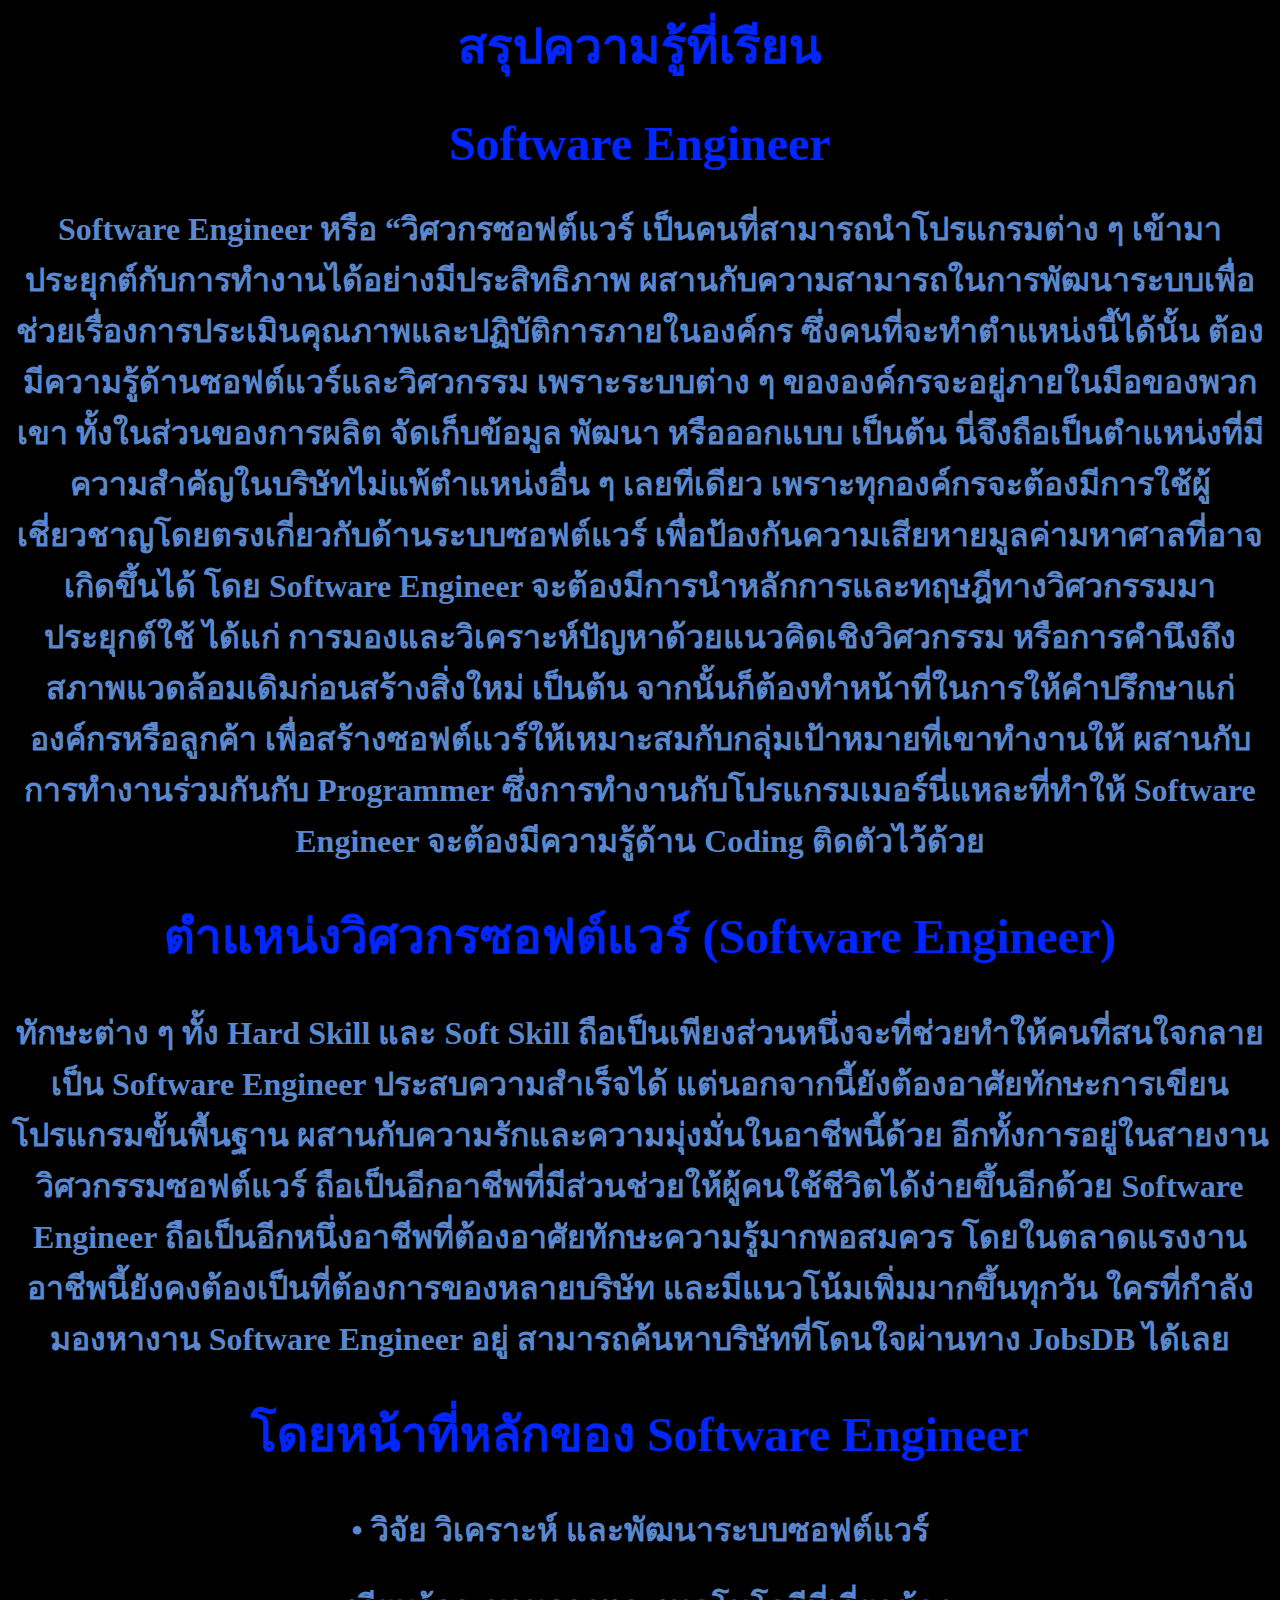
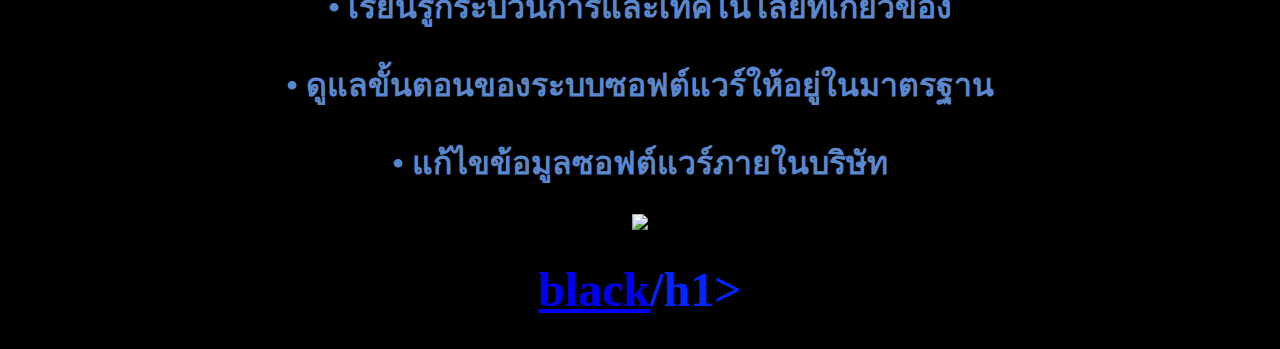
==== lean.ce.html @ c7d45051 "Create lean.ce.html" ====
<html lang="en">
<head>
    <meta charset="UTF-8">
    <meta name="viewport" content="width=device-width, initial-scale=1.0">
    <title>Document</title>
    <style>
        @import url('https://fonts.googleapis.com/css2?family=Kanit:wght@200;300&display=swap');
        body {
            background-color: black;
        }
        text{
            font-family: "Itim";
        }
        div{
            justify-content: center;
            align-items: center;
            & h1{
                font-family: "Itim";
                color: rgb(0, 38, 255);
                font-size: 3rem;

            }
            & h2{
                font-family: "Itim";
                color: rgb(91, 136, 204);
                font-size: 2rem;
            }
        }
        
      </style>
</head>
<body>
    <div style="text-align: center;">
        <h1>สรุปความรู้ที่เรียน</h1>
        <h2></h2>
        <h1>Software Engineer</h1>
        <h2>Software Engineer หรือ “วิศวกรซอฟต์แวร์ เป็นคนที่สามารถนำโปรแกรมต่าง ๆ เข้ามาประยุกต์กับการทำงานได้อย่างมีประสิทธิภาพ ผสานกับความสามารถในการพัฒนาระบบเพื่อช่วยเรื่องการประเมินคุณภาพและปฏิบัติการภายในองค์กร ซึ่งคนที่จะทำตำแหน่งนี้ได้นั้น ต้องมีความรู้ด้านซอฟต์แวร์และวิศวกรรม เพราะระบบต่าง ๆ ขององค์กรจะอยู่ภายในมือของพวกเขา ทั้งในส่วนของการผลิต จัดเก็บข้อมูล พัฒนา หรือออกแบบ เป็นต้น
            นี่จึงถือเป็นตำแหน่งที่มีความสำคัญในบริษัทไม่แพ้ตำแหน่งอื่น ๆ เลยทีเดียว เพราะทุกองค์กรจะต้องมีการใช้ผู้เชี่ยวชาญโดยตรงเกี่ยวกับด้านระบบซอฟต์แวร์ เพื่อป้องกันความเสียหายมูลค่ามหาศาลที่อาจเกิดขึ้นได้ โดย Software Engineer จะต้องมีการนำหลักการและทฤษฎีทางวิศวกรรมมาประยุกต์ใช้ ได้แก่ การมองและวิเคราะห์ปัญหาด้วยแนวคิดเชิงวิศวกรรม หรือการคำนึงถึงสภาพแวดล้อมเดิมก่อนสร้างสิ่งใหม่ เป็นต้น
            จากนั้นก็ต้องทำหน้าที่ในการให้คำปรึกษาแก่องค์กรหรือลูกค้า เพื่อสร้างซอฟต์แวร์ให้เหมาะสมกับกลุ่มเป้าหมายที่เขาทำงานให้ ผสานกับการทำงานร่วมกันกับ Programmer ซึ่งการทำงานกับโปรแกรมเมอร์นี่แหละที่ทำให้ Software Engineer จะต้องมีความรู้ด้าน Coding ติดตัวไว้ด้วย
            </h2>
        <h1>ตำแหน่งวิศวกรซอฟต์แวร์ (Software Engineer)</h1>
        <h2>ทักษะต่าง ๆ ทั้ง Hard Skill และ Soft Skill ถือเป็นเพียงส่วนหนึ่งจะที่ช่วยทำให้คนที่สนใจกลายเป็น Software Engineer ประสบความสำเร็จได้ แต่นอกจากนี้ยังต้องอาศัยทักษะการเขียนโปรแกรมขั้นพื้นฐาน ผสานกับความรักและความมุ่งมั่นในอาชีพนี้ด้วย อีกทั้งการอยู่ในสายงานวิศวกรรมซอฟต์แวร์ ถือเป็นอีกอาชีพที่มีส่วนช่วยให้ผู้คนใช้ชีวิตได้ง่ายขึ้นอีกด้วย
            Software Engineer ถือเป็นอีกหนึ่งอาชีพที่ต้องอาศัยทักษะความรู้มากพอสมควร โดยในตลาดแรงงาน อาชีพนี้ยังคงต้องเป็นที่ต้องการของหลายบริษัท และมีแนวโน้มเพิ่มมากขึ้นทุกวัน ใครที่กำลังมองหางาน Software Engineer อยู่ สามารถค้นหาบริษัทที่โดนใจผ่านทาง JobsDB ได้เลย
            </h2>
        <h1>โดยหน้าที่หลักของ Software Engineer</h1>
        <h2>•	วิจัย วิเคราะห์ และพัฒนาระบบซอฟต์แวร์</h2>
        <h2>•	เรียนรู้กระบวนการและเทคโนโลยีที่เกี่ยวข้อง</h2>
        <h2>•	ดูแลขั้นตอนของระบบซอฟต์แวร์ให้อยู่ในมาตรฐาน</h2>
        <h2>•	แก้ไขข้อมูลซอฟต์แวร์ภายในบริษัท</h2>
        <img src="https://images.app.goo.gl/tSCQeiwrqsVzW5h19">
        <h1><a href="index.html">black</a>/h1>
    </div>
</body>
</html>
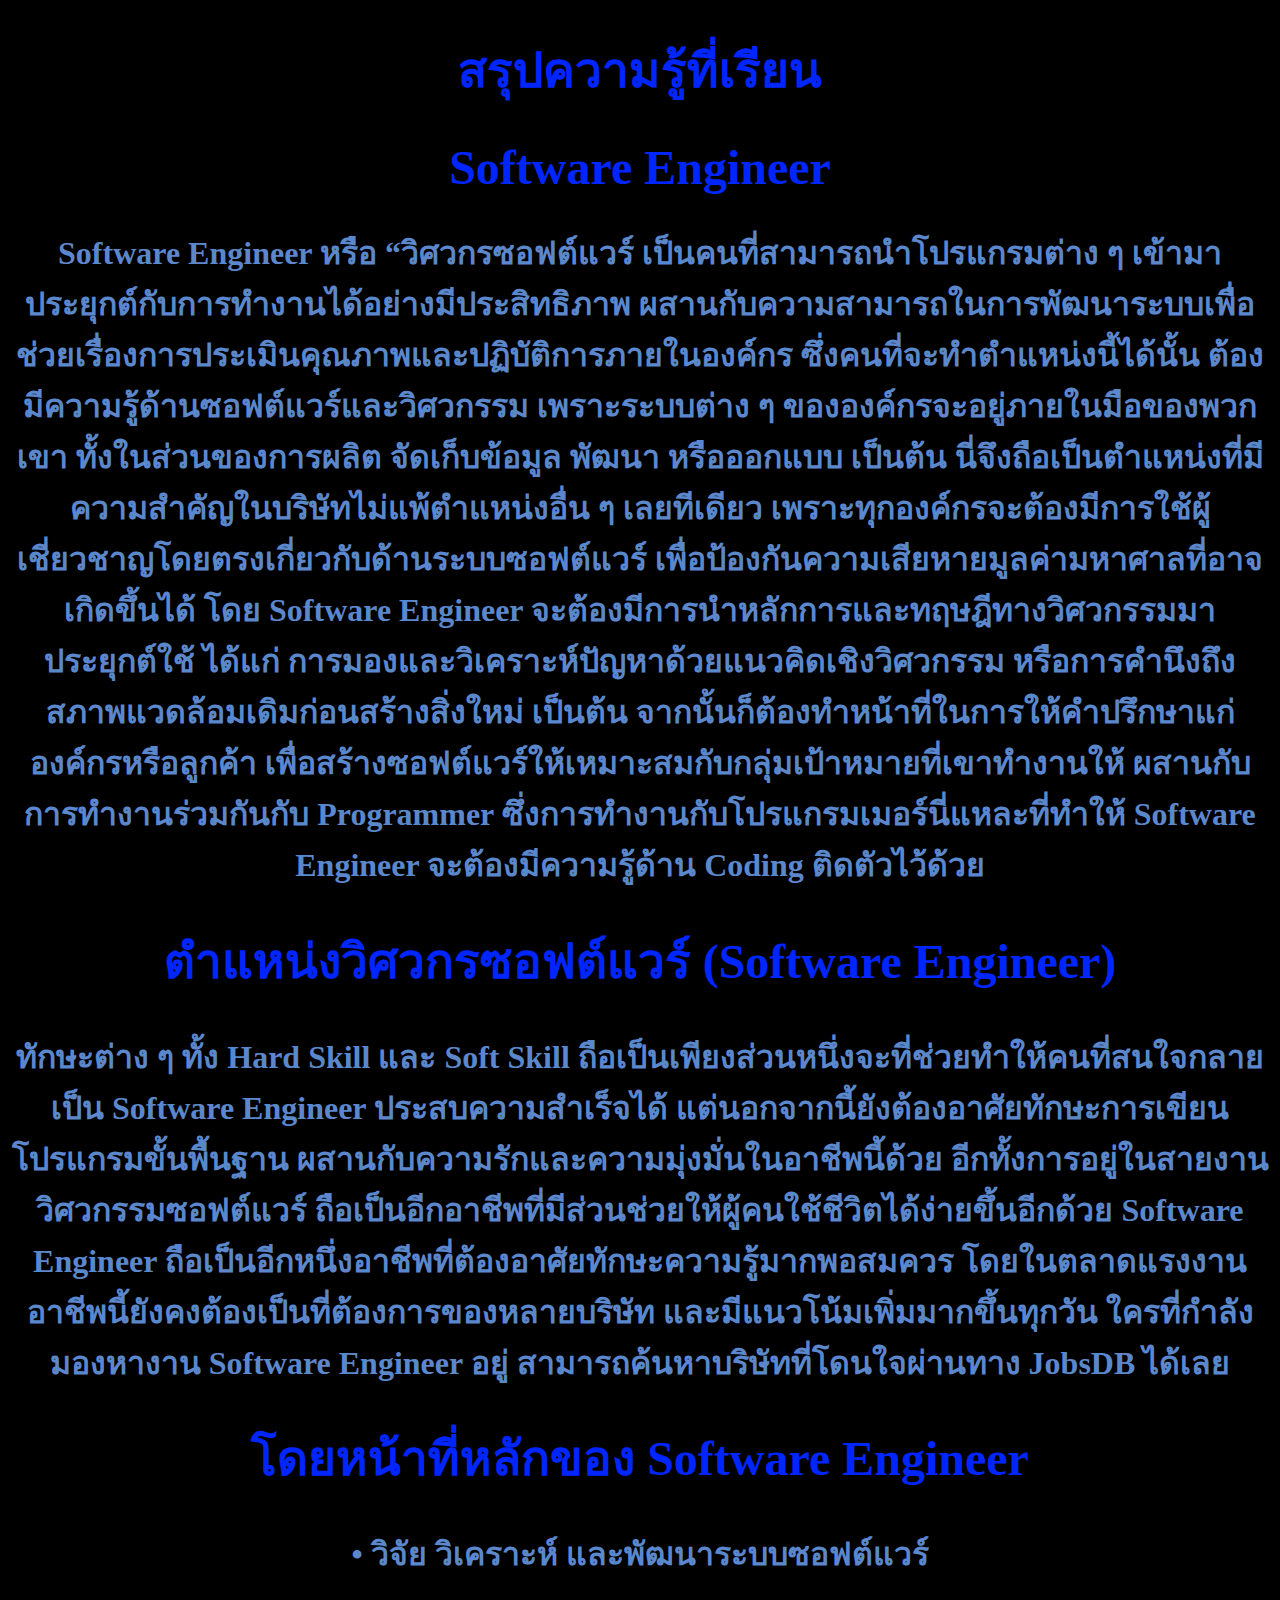
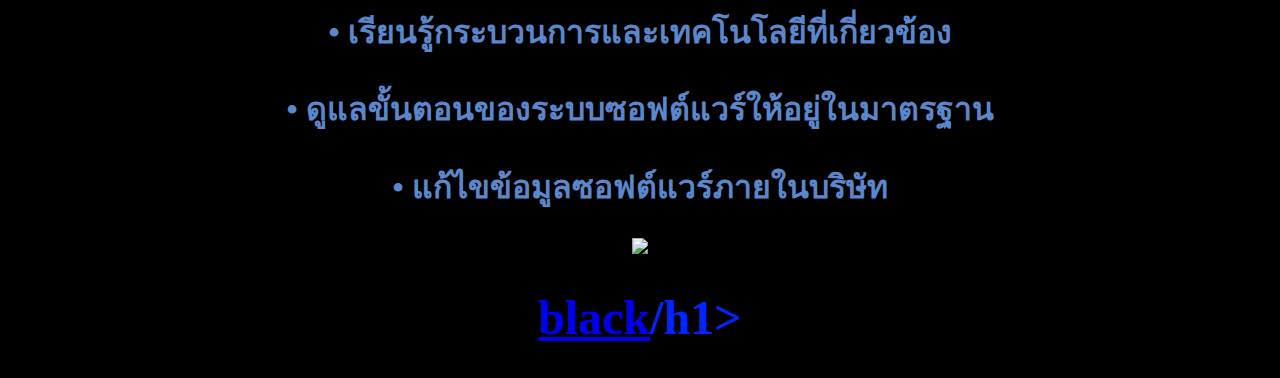
==== commit 719a9cb3: "Update lean.ce.html" ====
--- a/lean.ce.html
+++ b/lean.ce.html
@@ -1,3 +1,4 @@
+<!DOCTYPE html>
 <html lang="en">
 <head>
     <meta charset="UTF-8">
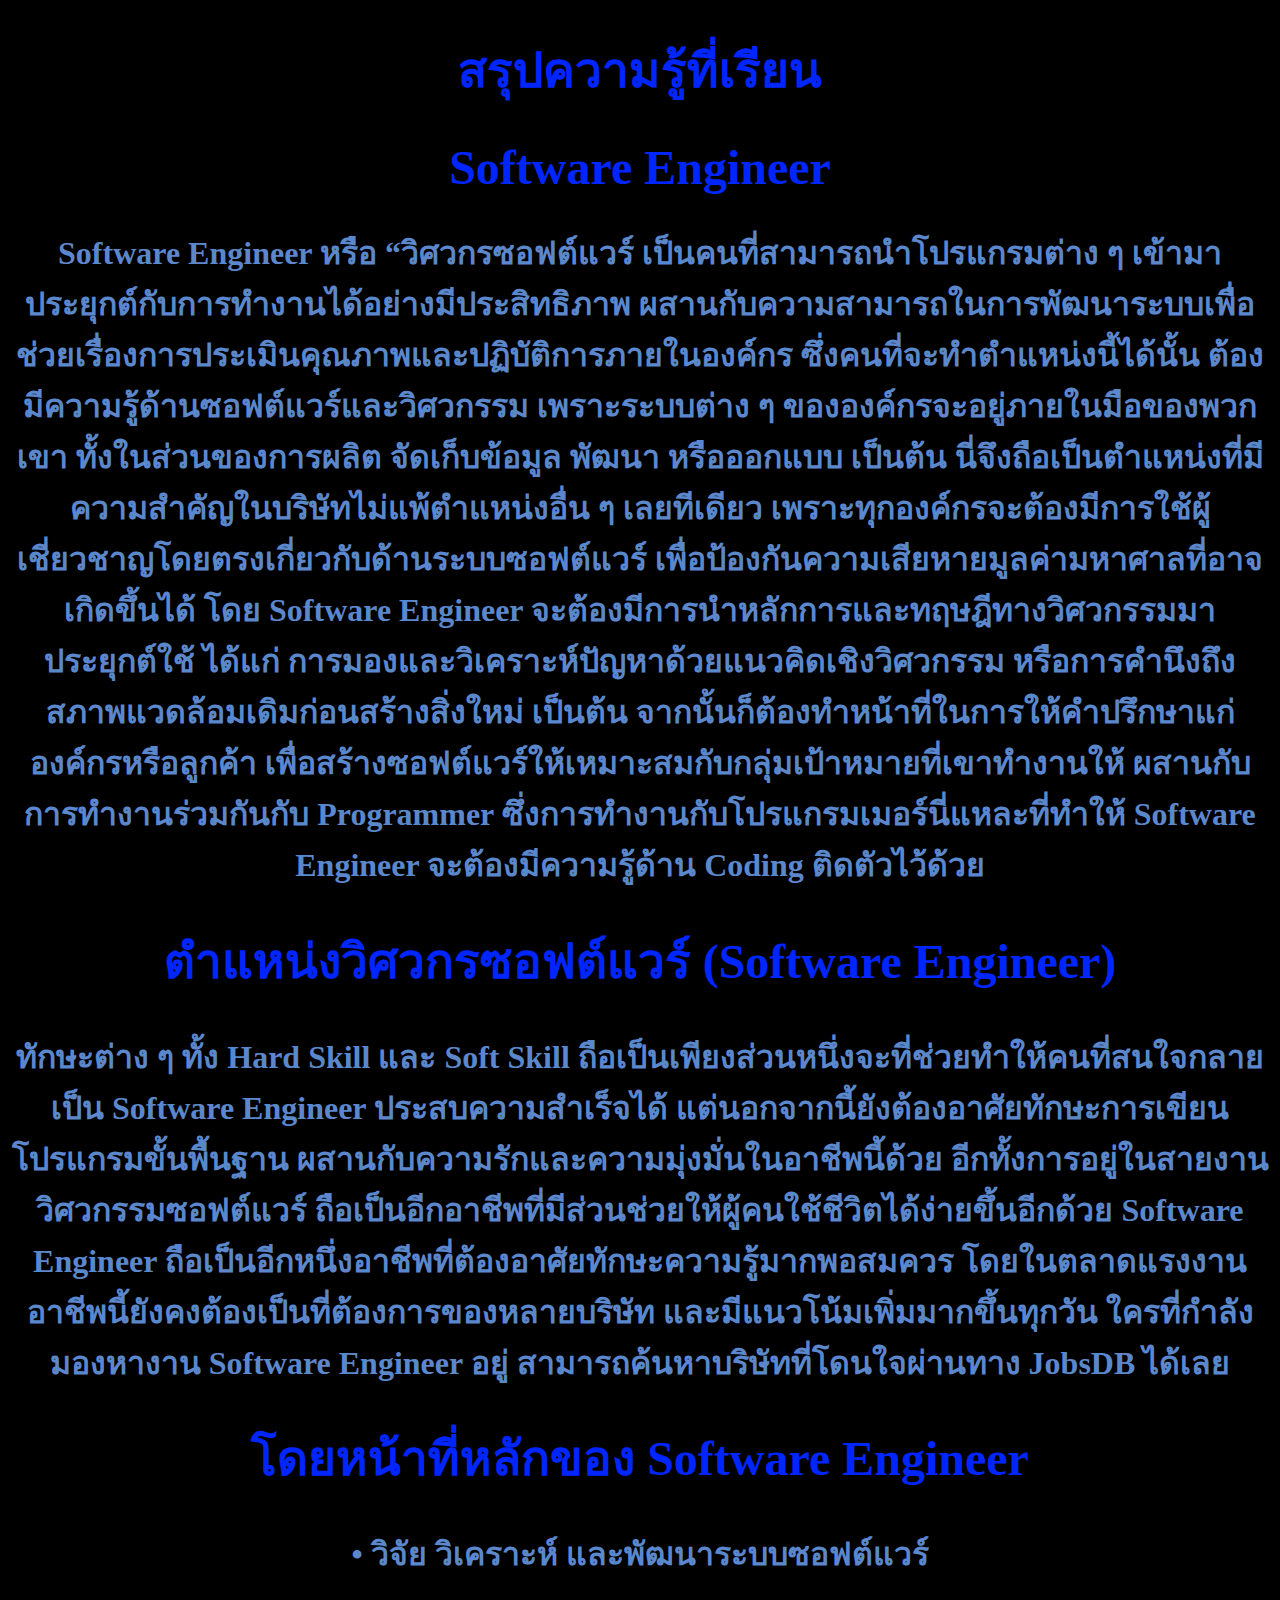
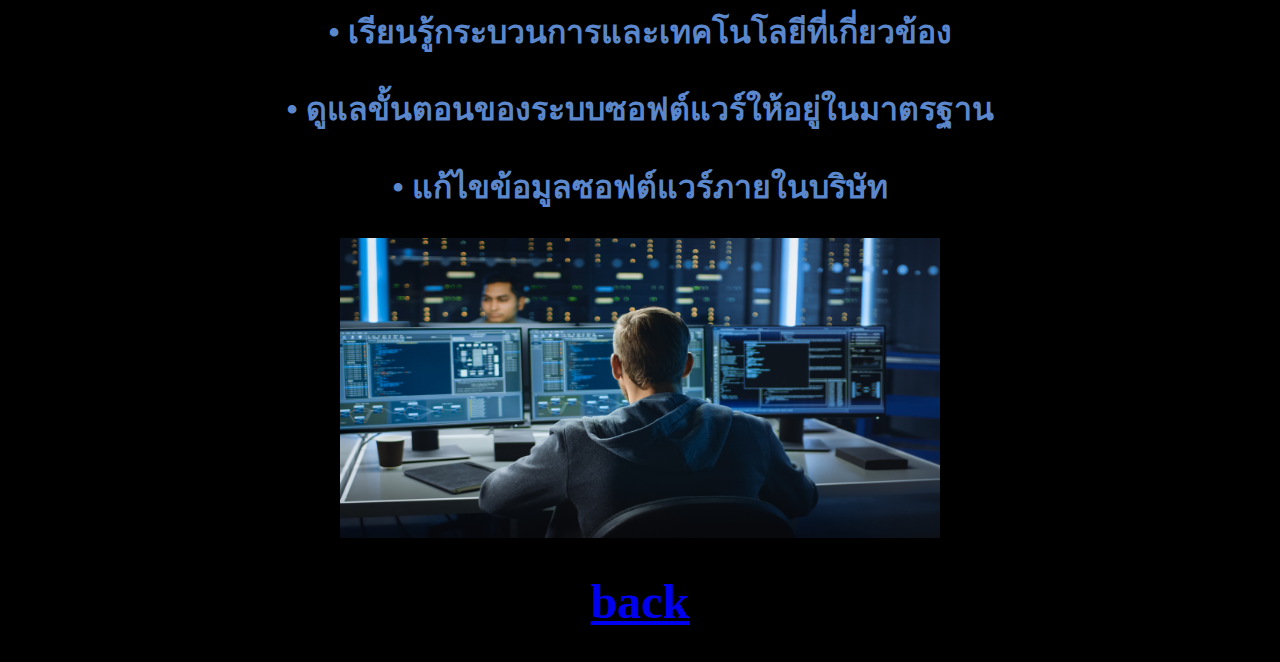
==== commit e145ff92: "Commit" ====
--- a/lean.ce.html
+++ b/lean.ce.html
@@ -48,8 +48,8 @@
         <h2>•	เรียนรู้กระบวนการและเทคโนโลยีที่เกี่ยวข้อง</h2>
         <h2>•	ดูแลขั้นตอนของระบบซอฟต์แวร์ให้อยู่ในมาตรฐาน</h2>
         <h2>•	แก้ไขข้อมูลซอฟต์แวร์ภายในบริษัท</h2>
-        <img src="https://images.app.goo.gl/tSCQeiwrqsVzW5h19">
-        <h1><a href="index.html">black</a>/h1>
+        <img src="pic/14.jpg" width="600" height="300">
+        <h1><a href="index.html">back</a></h1>
     </div>
 </body>
 </html>